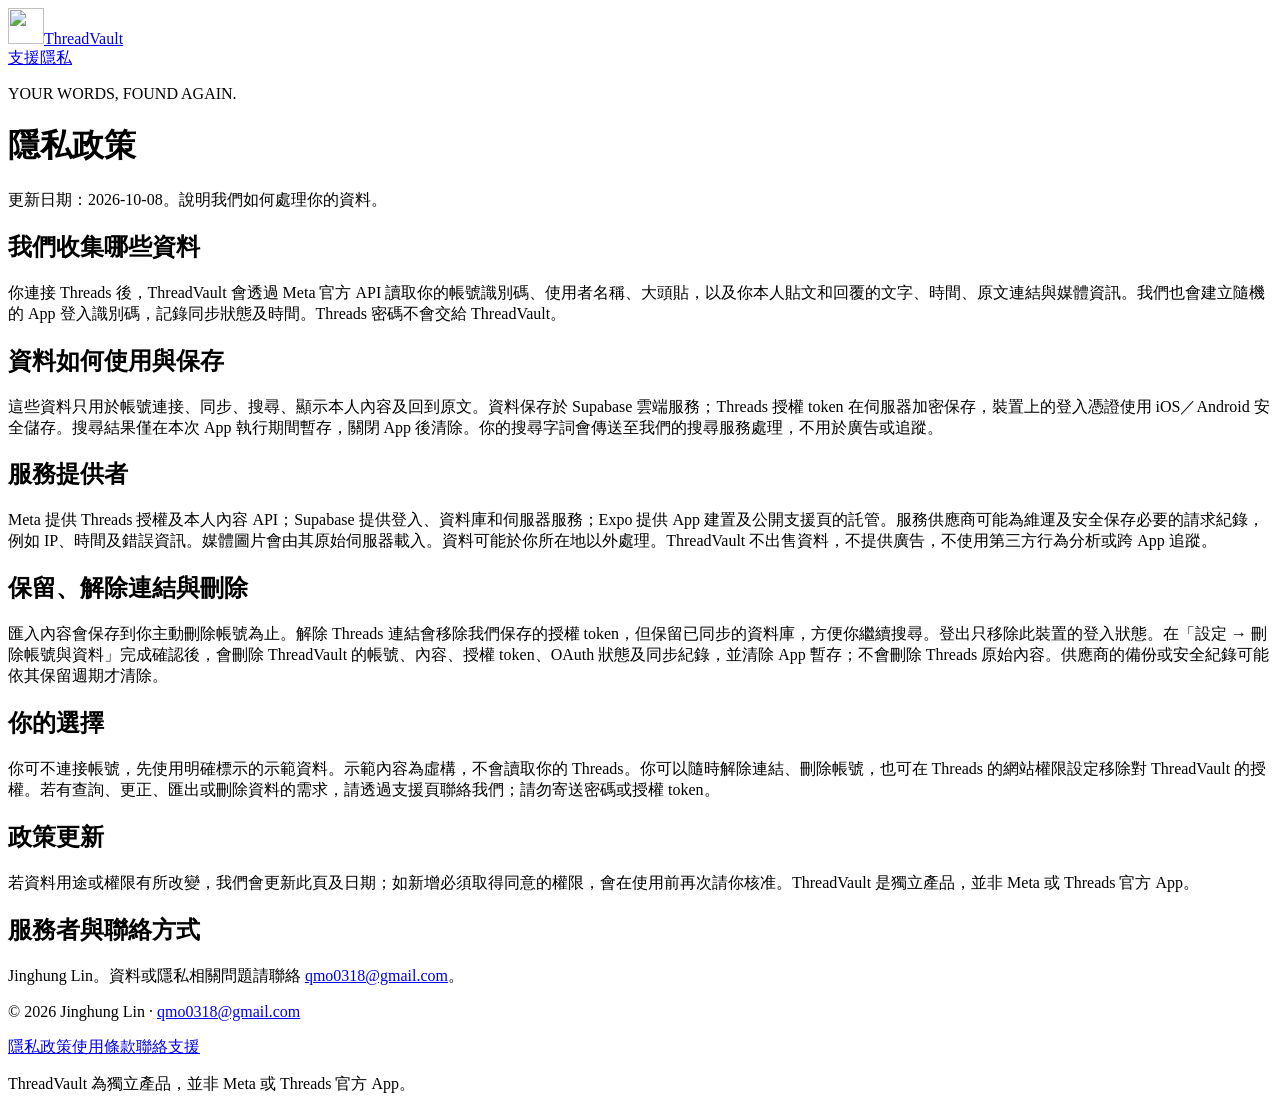
==== privacy/index.html @ cd3e5ee4 "Publish ThreadVault support, privacy and terms" ====
<!doctype html><html lang="zh-Hant"><head><meta charset="utf-8"><meta name="viewport" content="width=device-width,initial-scale=1"><title>隱私政策｜ThreadVault</title><meta name="description" content="更新日期：2026-10-08。說明我們如何處理你的資料。"><link rel="icon" href="/threadvault-support/assets/icon.png"><link rel="stylesheet" href="/threadvault-support/assets/site.css"></head><body><header><a class="brand" href="/threadvault-support/"><img src="/threadvault-support/assets/icon.png" width="36" height="36" alt=""><span>ThreadVault</span></a><nav aria-label="主要導覽"><a href="/threadvault-support/support/">支援</a><a href="/threadvault-support/privacy/">隱私</a></nav></header><main><p class="eyebrow">YOUR WORDS, FOUND AGAIN.</p><h1>隱私政策</h1><p class="lead">更新日期：2026-10-08。說明我們如何處理你的資料。</p><section><h2>我們收集哪些資料</h2><p>你連接 Threads 後，ThreadVault 會透過 Meta 官方 API 讀取你的帳號識別碼、使用者名稱、大頭貼，以及你本人貼文和回覆的文字、時間、原文連結與媒體資訊。我們也會建立隨機的 App 登入識別碼，記錄同步狀態及時間。Threads 密碼不會交給 ThreadVault。</p></section>
<section><h2>資料如何使用與保存</h2><p>這些資料只用於帳號連接、同步、搜尋、顯示本人內容及回到原文。資料保存於 Supabase 雲端服務；Threads 授權 token 在伺服器加密保存，裝置上的登入憑證使用 iOS／Android 安全儲存。搜尋結果僅在本次 App 執行期間暫存，關閉 App 後清除。你的搜尋字詞會傳送至我們的搜尋服務處理，不用於廣告或追蹤。</p></section>
<section><h2>服務提供者</h2><p>Meta 提供 Threads 授權及本人內容 API；Supabase 提供登入、資料庫和伺服器服務；Expo 提供 App 建置及公開支援頁的託管。服務供應商可能為維運及安全保存必要的請求紀錄，例如 IP、時間及錯誤資訊。媒體圖片會由其原始伺服器載入。資料可能於你所在地以外處理。ThreadVault 不出售資料，不提供廣告，不使用第三方行為分析或跨 App 追蹤。</p></section>
<section><h2>保留、解除連結與刪除</h2><p>匯入內容會保存到你主動刪除帳號為止。解除 Threads 連結會移除我們保存的授權 token，但保留已同步的資料庫，方便你繼續搜尋。登出只移除此裝置的登入狀態。在「設定 → 刪除帳號與資料」完成確認後，會刪除 ThreadVault 的帳號、內容、授權 token、OAuth 狀態及同步紀錄，並清除 App 暫存；不會刪除 Threads 原始內容。供應商的備份或安全紀錄可能依其保留週期才清除。</p></section>
<section><h2>你的選擇</h2><p>你可不連接帳號，先使用明確標示的示範資料。示範內容為虛構，不會讀取你的 Threads。你可以隨時解除連結、刪除帳號，也可在 Threads 的網站權限設定移除對 ThreadVault 的授權。若有查詢、更正、匯出或刪除資料的需求，請透過支援頁聯絡我們；請勿寄送密碼或授權 token。</p></section>
<section><h2>政策更新</h2><p>若資料用途或權限有所改變，我們會更新此頁及日期；如新增必須取得同意的權限，會在使用前再次請你核准。ThreadVault 是獨立產品，並非 Meta 或 Threads 官方 App。</p></section><section><h2>服務者與聯絡方式</h2><p>Jinghung Lin。資料或隱私相關問題請聯絡 <a href="mailto:qmo0318@gmail.com">qmo0318@gmail.com</a>。</p></section></main><footer><p>© 2026 Jinghung Lin · <a href="mailto:qmo0318@gmail.com">qmo0318@gmail.com</a></p><nav><a href="/threadvault-support/privacy/">隱私政策</a><a href="/threadvault-support/terms/">使用條款</a><a href="/threadvault-support/support/">聯絡支援</a></nav><p class="fine">ThreadVault 為獨立產品，並非 Meta 或 Threads 官方 App。</p></footer></body></html>
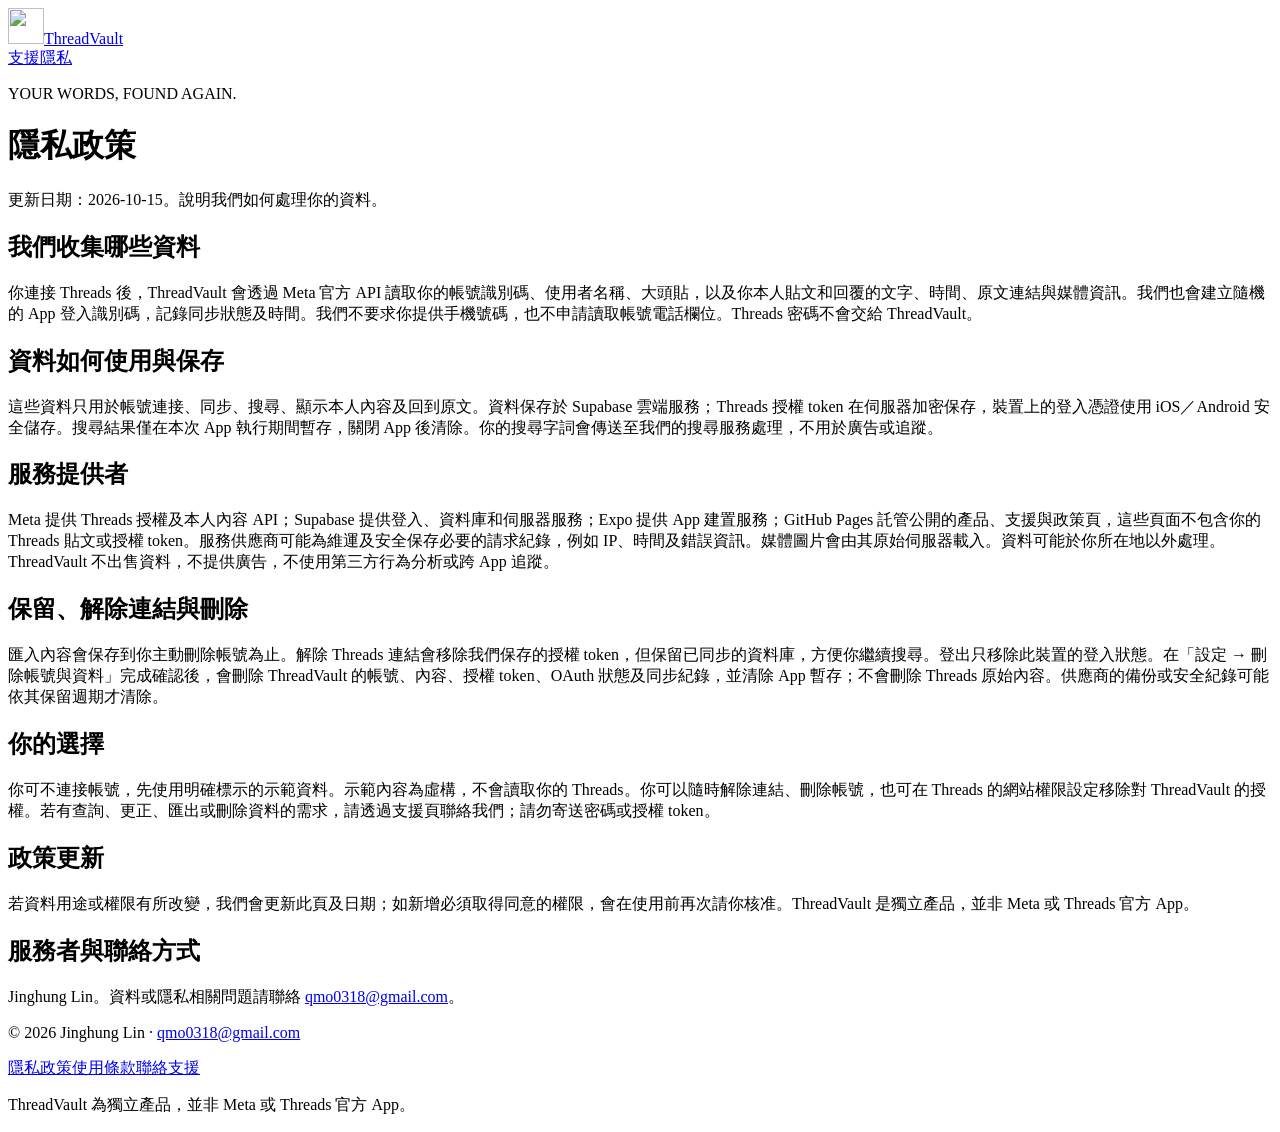
==== commit cdc37f00: "Clarify free access and existing Threads account authorization" ====
--- a/privacy/index.html
+++ b/privacy/index.html
@@ -1,6 +1,6 @@
-<!doctype html><html lang="zh-Hant"><head><meta charset="utf-8"><meta name="viewport" content="width=device-width,initial-scale=1"><title>隱私政策｜ThreadVault</title><meta name="description" content="更新日期：2026-10-08。說明我們如何處理你的資料。"><link rel="icon" href="/threadvault-support/assets/icon.png"><link rel="stylesheet" href="/threadvault-support/assets/site.css"></head><body><header><a class="brand" href="/threadvault-support/"><img src="/threadvault-support/assets/icon.png" width="36" height="36" alt=""><span>ThreadVault</span></a><nav aria-label="主要導覽"><a href="/threadvault-support/support/">支援</a><a href="/threadvault-support/privacy/">隱私</a></nav></header><main><p class="eyebrow">YOUR WORDS, FOUND AGAIN.</p><h1>隱私政策</h1><p class="lead">更新日期：2026-10-08。說明我們如何處理你的資料。</p><section><h2>我們收集哪些資料</h2><p>你連接 Threads 後，ThreadVault 會透過 Meta 官方 API 讀取你的帳號識別碼、使用者名稱、大頭貼，以及你本人貼文和回覆的文字、時間、原文連結與媒體資訊。我們也會建立隨機的 App 登入識別碼，記錄同步狀態及時間。Threads 密碼不會交給 ThreadVault。</p></section>
+<!doctype html><html lang="zh-Hant"><head><meta charset="utf-8"><meta name="viewport" content="width=device-width,initial-scale=1"><title>隱私政策｜ThreadVault</title><meta name="description" content="更新日期：2026-10-15。說明我們如何處理你的資料。"><link rel="icon" href="/threadvault-support/assets/icon.png"><link rel="stylesheet" href="/threadvault-support/assets/site.css"></head><body><header><a class="brand" href="/threadvault-support/"><img src="/threadvault-support/assets/icon.png" width="36" height="36" alt=""><span>ThreadVault</span></a><nav aria-label="主要導覽"><a href="/threadvault-support/support/">支援</a><a href="/threadvault-support/privacy/">隱私</a></nav></header><main><p class="eyebrow">YOUR WORDS, FOUND AGAIN.</p><h1>隱私政策</h1><p class="lead">更新日期：2026-10-15。說明我們如何處理你的資料。</p><section><h2>我們收集哪些資料</h2><p>你連接 Threads 後，ThreadVault 會透過 Meta 官方 API 讀取你的帳號識別碼、使用者名稱、大頭貼，以及你本人貼文和回覆的文字、時間、原文連結與媒體資訊。我們也會建立隨機的 App 登入識別碼，記錄同步狀態及時間。我們不要求你提供手機號碼，也不申請讀取帳號電話欄位。Threads 密碼不會交給 ThreadVault。</p></section>
 <section><h2>資料如何使用與保存</h2><p>這些資料只用於帳號連接、同步、搜尋、顯示本人內容及回到原文。資料保存於 Supabase 雲端服務；Threads 授權 token 在伺服器加密保存，裝置上的登入憑證使用 iOS／Android 安全儲存。搜尋結果僅在本次 App 執行期間暫存，關閉 App 後清除。你的搜尋字詞會傳送至我們的搜尋服務處理，不用於廣告或追蹤。</p></section>
-<section><h2>服務提供者</h2><p>Meta 提供 Threads 授權及本人內容 API；Supabase 提供登入、資料庫和伺服器服務；Expo 提供 App 建置及公開支援頁的託管。服務供應商可能為維運及安全保存必要的請求紀錄，例如 IP、時間及錯誤資訊。媒體圖片會由其原始伺服器載入。資料可能於你所在地以外處理。ThreadVault 不出售資料，不提供廣告，不使用第三方行為分析或跨 App 追蹤。</p></section>
+<section><h2>服務提供者</h2><p>Meta 提供 Threads 授權及本人內容 API；Supabase 提供登入、資料庫和伺服器服務；Expo 提供 App 建置服務；GitHub Pages 託管公開的產品、支援與政策頁，這些頁面不包含你的 Threads 貼文或授權 token。服務供應商可能為維運及安全保存必要的請求紀錄，例如 IP、時間及錯誤資訊。媒體圖片會由其原始伺服器載入。資料可能於你所在地以外處理。ThreadVault 不出售資料，不提供廣告，不使用第三方行為分析或跨 App 追蹤。</p></section>
 <section><h2>保留、解除連結與刪除</h2><p>匯入內容會保存到你主動刪除帳號為止。解除 Threads 連結會移除我們保存的授權 token，但保留已同步的資料庫，方便你繼續搜尋。登出只移除此裝置的登入狀態。在「設定 → 刪除帳號與資料」完成確認後，會刪除 ThreadVault 的帳號、內容、授權 token、OAuth 狀態及同步紀錄，並清除 App 暫存；不會刪除 Threads 原始內容。供應商的備份或安全紀錄可能依其保留週期才清除。</p></section>
 <section><h2>你的選擇</h2><p>你可不連接帳號，先使用明確標示的示範資料。示範內容為虛構，不會讀取你的 Threads。你可以隨時解除連結、刪除帳號，也可在 Threads 的網站權限設定移除對 ThreadVault 的授權。若有查詢、更正、匯出或刪除資料的需求，請透過支援頁聯絡我們；請勿寄送密碼或授權 token。</p></section>
 <section><h2>政策更新</h2><p>若資料用途或權限有所改變，我們會更新此頁及日期；如新增必須取得同意的權限，會在使用前再次請你核准。ThreadVault 是獨立產品，並非 Meta 或 Threads 官方 App。</p></section><section><h2>服務者與聯絡方式</h2><p>Jinghung Lin。資料或隱私相關問題請聯絡 <a href="mailto:qmo0318@gmail.com">qmo0318@gmail.com</a>。</p></section></main><footer><p>© 2026 Jinghung Lin · <a href="mailto:qmo0318@gmail.com">qmo0318@gmail.com</a></p><nav><a href="/threadvault-support/privacy/">隱私政策</a><a href="/threadvault-support/terms/">使用條款</a><a href="/threadvault-support/support/">聯絡支援</a></nav><p class="fine">ThreadVault 為獨立產品，並非 Meta 或 Threads 官方 App。</p></footer></body></html>
